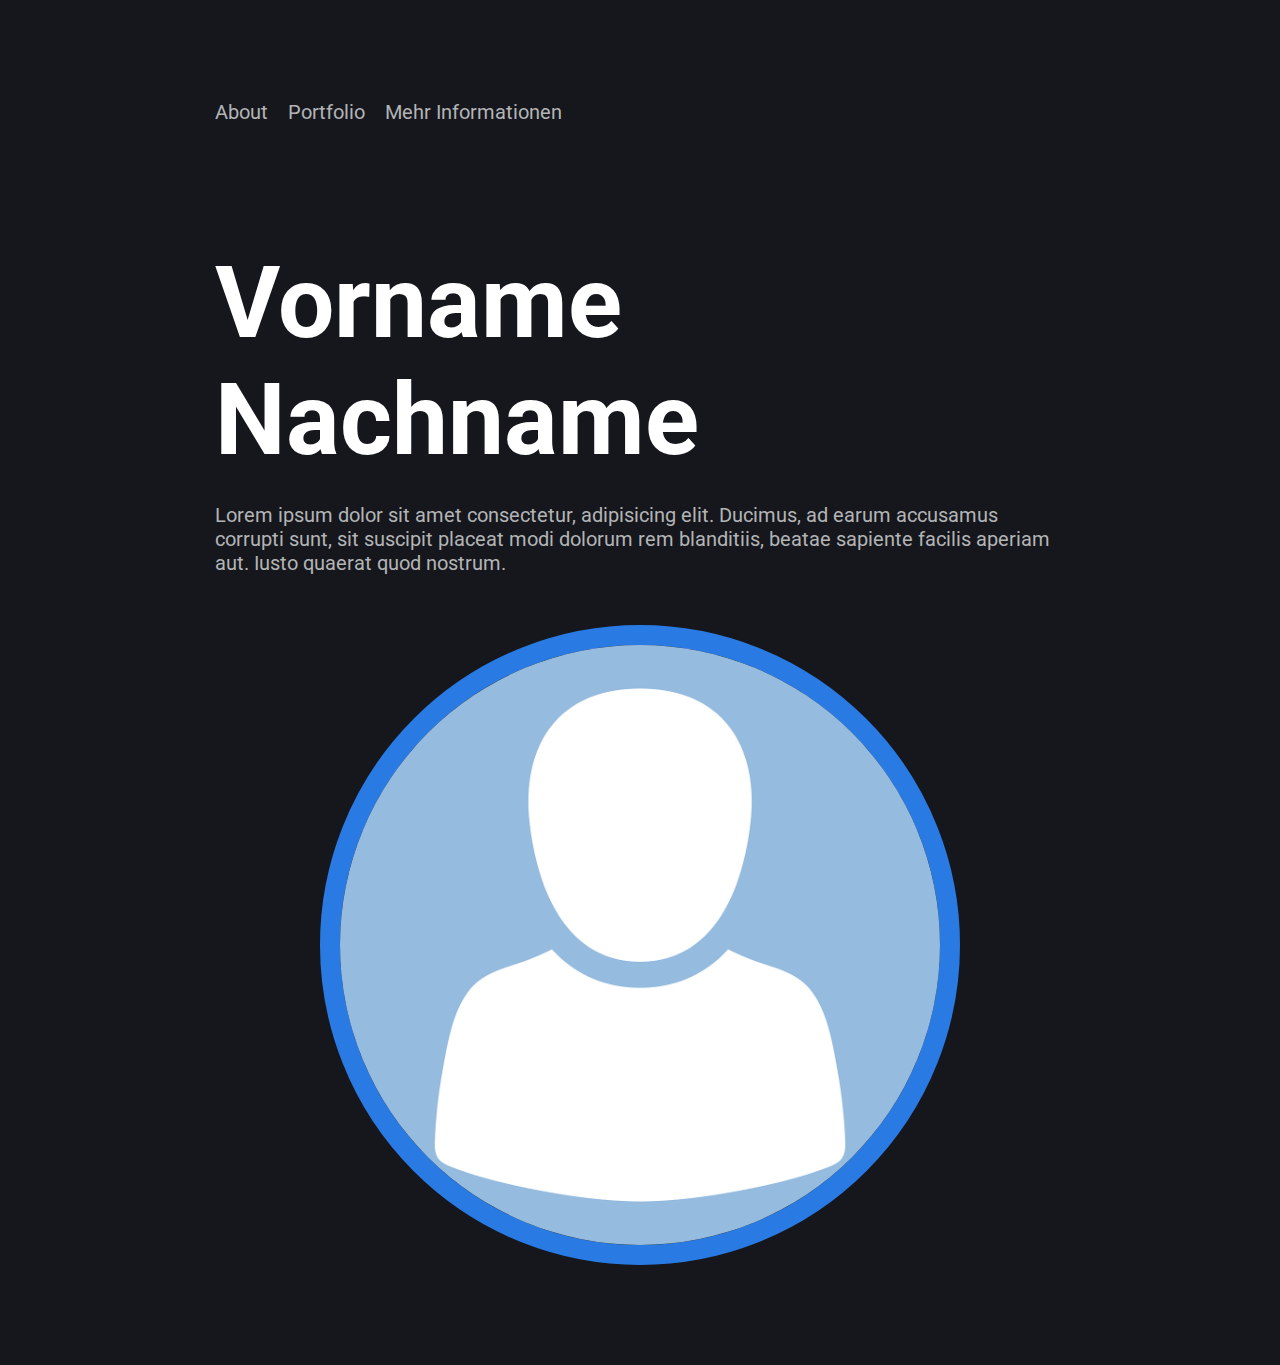
==== index.html @ 5bb06337 "header base layout" ====
<!DOCTYPE html>
<html lang="de">
<head>
    <meta charset="UTF-8">
    <meta name="viewport" content="width=device-width, initial-scale=1.0">
    <title>Portfolio</title>
    <link rel="stylesheet" href="./style.css">
</head>
<body>
    <header>
        <div class="headerText">
            <nav>
                <ul>
                    <li><a href="">About</a></li>
                    <li><a href="">Portfolio</a></li>
                    <li><a href="">Mehr Informationen</a></li>
                </ul>
            </nav>
            <h1>Vorname Nachname</h1>
            <p class="subheader">Lorem ipsum dolor sit amet consectetur, adipisicing elit. Ducimus, ad earum accusamus corrupti sunt, sit suscipit placeat modi dolorum rem blanditiis, beatae sapiente facilis aperiam aut. Iusto quaerat quod nostrum.</p>
        </div>
        <div class="portrait">
            <img src="./images/portraitPlaceholder.webp" alt="Portrait">
        </div>
    </header>
    <section></section>
    <section></section>
    <section></section>
    <footer></footer>
</body>
</html>
---- style.css ----
@import url('https://fonts.googleapis.com/css2?family=Roboto:ital,wght@0,100;0,300;0,400;0,500;0,700;0,900;1,100;1,300;1,400;1,500;1,700;1,900&display=swap');

:root {
   --mainColor: #297AE3;
   --primaryColor: #15171C;
   --secondaryColor: #232933; 
   --lightSecondaryColor: #2E3744;
   --textColor: white;
   --sceondaryTextColor: #B3B4B6;
}

* {
    margin: 0;
    padding: 0;
}

body {
    font-family: 'Roboto', sans-serif;
    min-height: 100vh;
    background-color: var(--primaryColor);
    font-size: 20px;
    color: var(--textColor);
}

header {
    padding: 100px;
    display: flex;
    justify-content: center;
    align-items: center;
    gap: 50px;
    flex-wrap: wrap;
}

.headerText {
    width: 850px;
}

nav {
    margin-bottom: 120px;
}

nav ul {
    list-style: none;
    display: flex;
    gap: 20px;
}

nav a {
    text-decoration: none;
    color: var(--sceondaryTextColor);
}

nav a:hover {
    color: var(--textColor);
}

.portrait {
    height: 600px;
    width: 600px;
    max-width: 70vw;
    max-height: 70vw;
    overflow: hidden;
    border-radius: 50%;
    border: solid 20px var(--mainColor);
    display: flex;
    justify-content: center;
    align-items: center;
}

.portrait img {
    height: 100%;
}

h1 {
    font-size: 100px;
}

.subheader {
    margin-top: 25px;
    color: var(--sceondaryTextColor);
}

@media (max-width: 800px) {
    nav {
        margin-bottom: 75px;
    }
    
    ul {
        justify-content: center;
    }
    nav a {
        font-size: 4vw;
    }

    header {
        padding-left: 25px;
        padding-right: 25px;
        text-align: center;
    }

    h1 {
        font-size: 12vw;
    }
}

@media (max-width: 550px) {
    .portrait {
        border: solid 10px var(--mainColor); 
    }
}
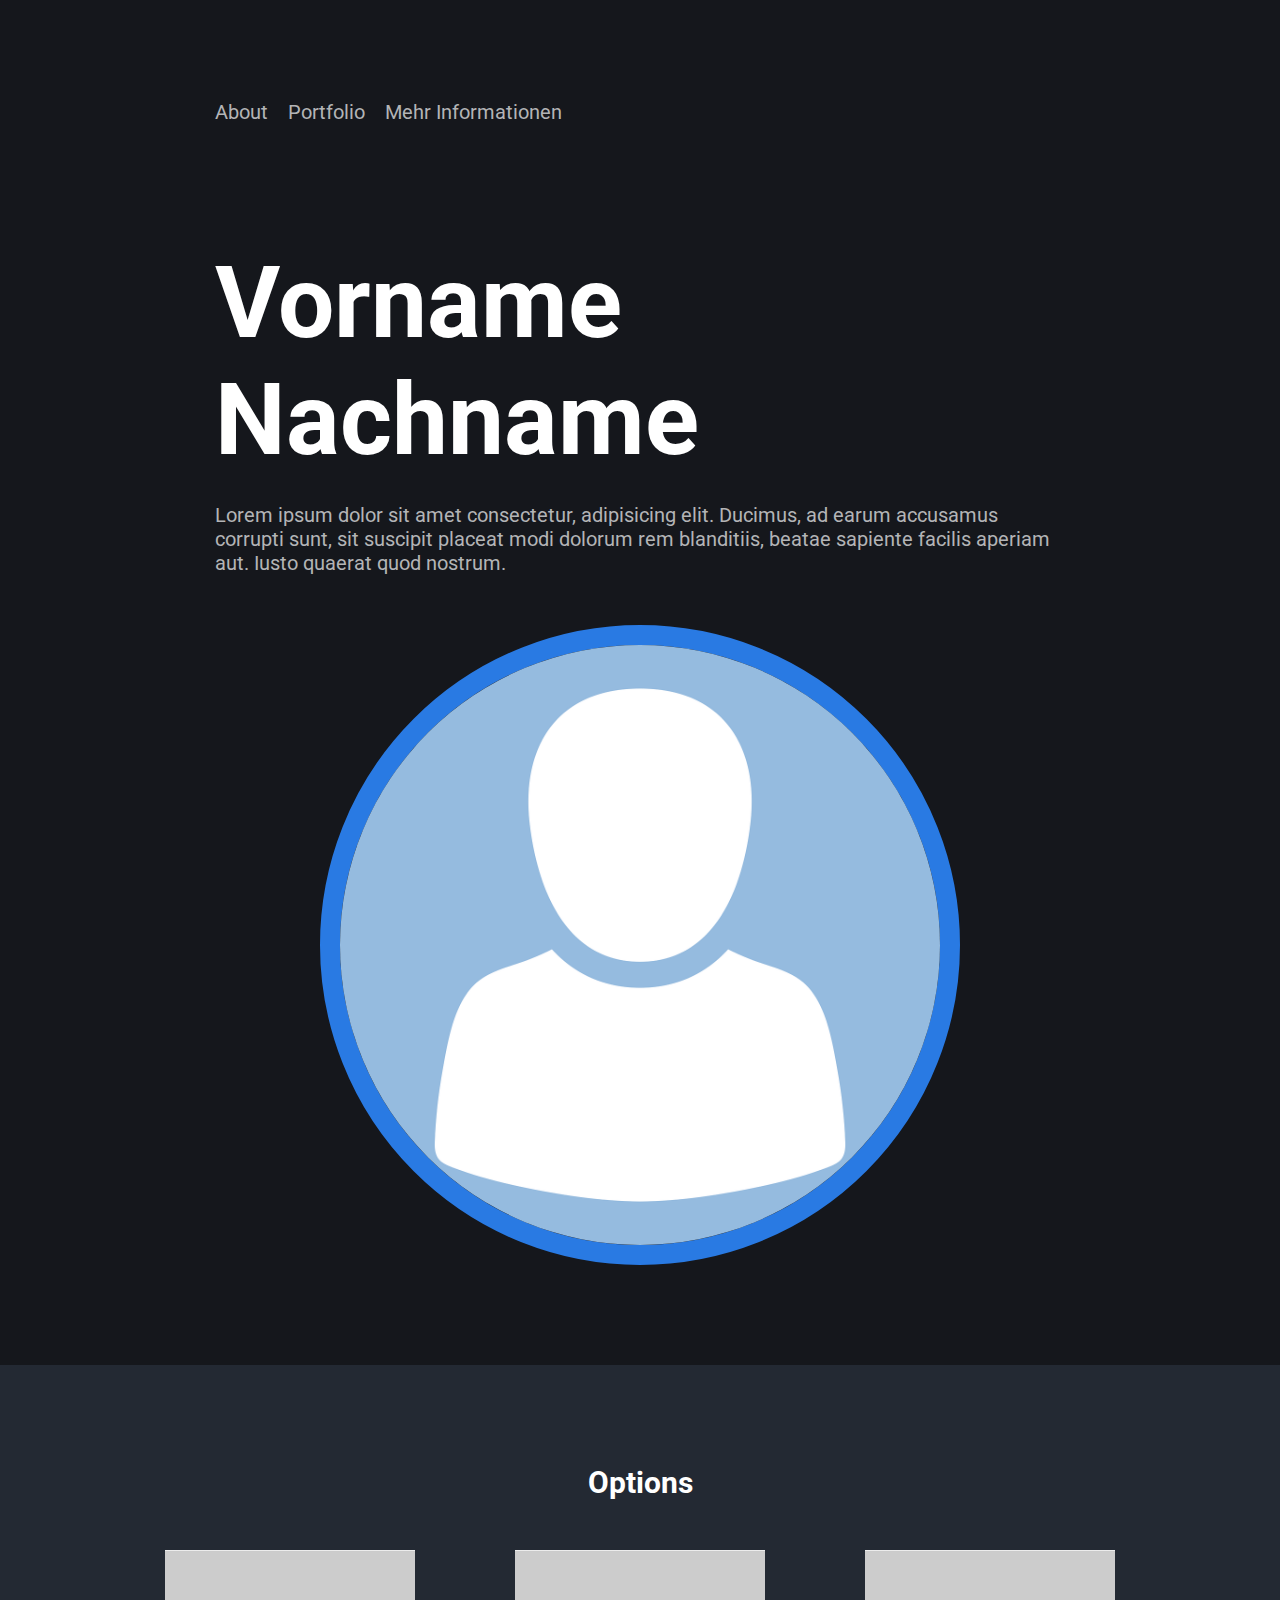
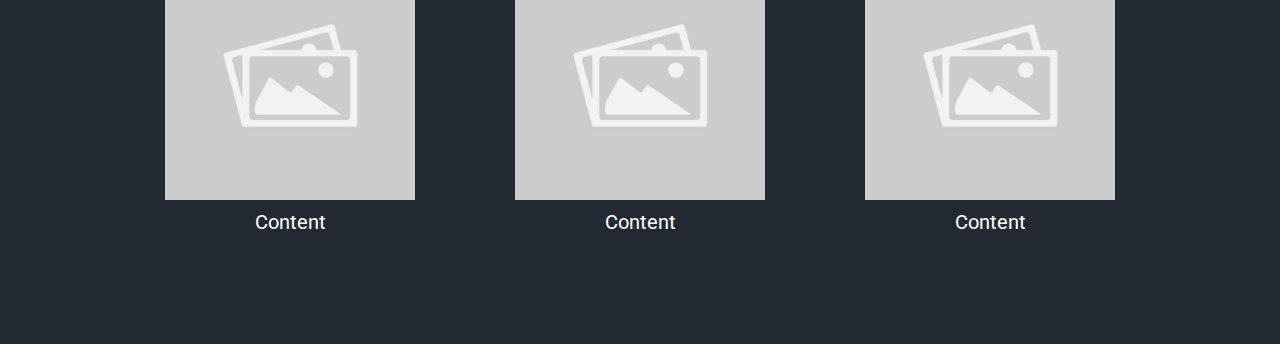
==== commit 3ff6cda3: "base layout display section" ====
--- a/index.html
+++ b/index.html
@@ -23,7 +23,23 @@
             <img src="./images/portraitPlaceholder.webp" alt="Portrait">
         </div>
     </header>
-    <section></section>
+    <section id="display">
+        <h2>Options</h2>
+        <div class="displayContainer">
+            <div class="displayContent">
+                <img src="./images/imagePlaceholder.jpg" alt="Placeholder image">
+                <p>Content</p>
+            </div>
+            <div class="displayContent">
+                <img src="./images/imagePlaceholder.jpg" alt="Placeholder image">
+                <p>Content</p>
+            </div>
+            <div class="displayContent">
+                <img src="./images/imagePlaceholder.jpg" alt="Placeholder image">
+                <p>Content</p>
+            </div>
+        </div>
+    </section>
     <section></section>
     <section></section>
     <footer></footer>
--- a/style.css
+++ b/style.css
@@ -80,6 +80,53 @@
     color: var(--sceondaryTextColor);
 }
 
+#display {
+    padding: 100px 0;
+    background-color: var(--secondaryColor);
+    display: flex;
+    flex-direction: column;
+    justify-content: center;
+    align-items: center;
+}
+
+#display h2 {
+    margin-bottom: 50px;
+}
+
+.displayContainer {
+    display: flex;
+    justify-content: center;
+    align-items: center;
+    gap: 100px;
+    flex-wrap: wrap;
+}
+
+.displayContent {
+    text-align: center;
+    display: flex;
+    flex-direction: column;
+    justify-content: center;
+    align-items: center;
+    max-width: 70vw;
+    max-height: 70vw;    
+}
+
+.displayContent img {
+    width: 100%;
+    max-width: 250px;
+    max-height: 250px;
+}
+
+.displayContent p {
+    margin: 10px;
+}
+
+
+
+
+
+
+
 @media (max-width: 800px) {
     nav {
         margin-bottom: 75px;
@@ -93,13 +140,16 @@
     }
 
     header {
-        padding-left: 25px;
-        padding-right: 25px;
+        padding: 50px 25px;
         text-align: center;
     }
 
     h1 {
         font-size: 12vw;
+    }
+
+    .displayContainer {
+        gap: 25px;
     }
 }
 
@@ -107,4 +157,18 @@
     .portrait {
         border: solid 10px var(--mainColor); 
     }
+
+    .displayContent p {
+        font-size: 4vw;
+    }
+}
+
+@media (max-width: 1020px) {
+    .displayContainer {
+        gap: 25px;
+    }
+
+    .displayContent p {
+        margin: 5px;
+    }
 }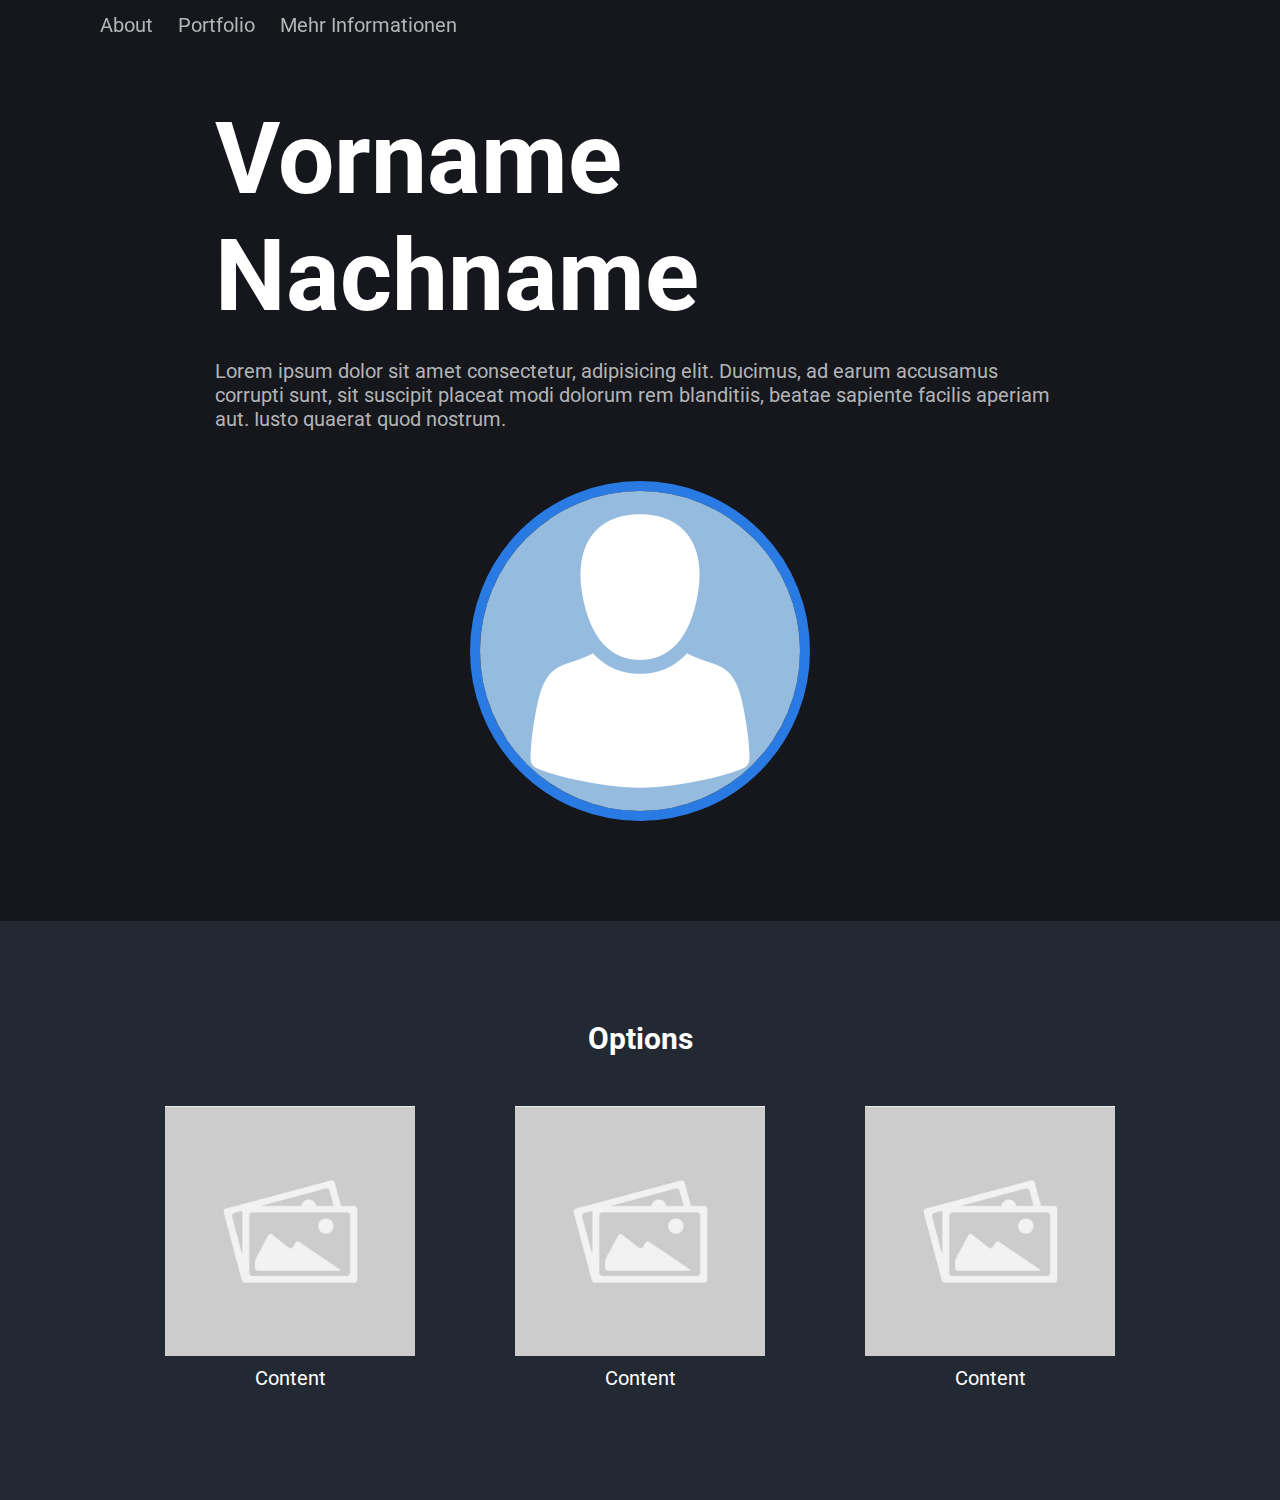
==== commit 1090bc5d: "implemented sticky navBar" ====
--- a/index.html
+++ b/index.html
@@ -7,15 +7,15 @@
     <link rel="stylesheet" href="./style.css">
 </head>
 <body>
+    <nav>
+        <ul>
+            <li><a href="">About</a></li>
+            <li><a href="">Portfolio</a></li>
+            <li><a href="">Mehr Informationen</a></li>
+        </ul>
+    </nav>
     <header>
         <div class="headerText">
-            <nav>
-                <ul>
-                    <li><a href="">About</a></li>
-                    <li><a href="">Portfolio</a></li>
-                    <li><a href="">Mehr Informationen</a></li>
-                </ul>
-            </nav>
             <h1>Vorname Nachname</h1>
             <p class="subheader">Lorem ipsum dolor sit amet consectetur, adipisicing elit. Ducimus, ad earum accusamus corrupti sunt, sit suscipit placeat modi dolorum rem blanditiis, beatae sapiente facilis aperiam aut. Iusto quaerat quod nostrum.</p>
         </div>
@@ -44,4 +44,5 @@
     <section></section>
     <footer></footer>
 </body>
+<script src="./script.js"></script>
 </html>--- a/style.css
+++ b/style.css
@@ -22,6 +22,52 @@
     color: var(--textColor);
 }
 
+nav {
+    position: fixed;
+    top: 0;
+    left: 50%;
+    width: 100vw;
+    margin-left: -50vw;
+    display: flex;
+    padding: 1% 0; 
+    align-items: center;  
+    transition: 0.5s;
+}
+
+nav ul {  
+    position: relative;
+    display: flex;
+    justify-content: center;
+    align-items: center;
+    gap: 25px;
+    margin-left: 100px;
+}
+
+nav ul li {
+    list-style: none;
+}
+
+nav ul li a {
+    text-decoration: none;
+    color: var(--sceondaryTextColor);
+}
+
+nav ul li a:hover {
+    color: var(--textColor);
+}
+
+nav.sticky {
+    background-color: var(--mainColor);
+}
+
+nav.sticky ul li a {
+    color: #15171C;
+}
+
+nav.sticky ul li a:hover {
+    color: var(--lightSecondaryColor);
+}
+
 header {
     padding: 100px;
     display: flex;
@@ -35,36 +81,19 @@
     width: 850px;
 }
 
-nav {
-    margin-bottom: 120px;
-}
-
-nav ul {
-    list-style: none;
-    display: flex;
-    gap: 20px;
-}
-
-nav a {
-    text-decoration: none;
-    color: var(--sceondaryTextColor);
-}
-
-nav a:hover {
-    color: var(--textColor);
-}
-
 .portrait {
-    height: 600px;
-    width: 600px;
-    max-width: 70vw;
-    max-height: 70vw;
+    height: 500px;
+    width: 500px;
+    max-width: 25vw;
+    max-height: 25vw;
     overflow: hidden;
     border-radius: 50%;
-    border: solid 20px var(--mainColor);
-    display: flex;
-    justify-content: center;
-    align-items: center;
+    border: solid 10px var(--mainColor);
+    display: flex;
+    justify-content: center;
+    align-items: center;
+    min-width: 100px;
+    min-height: 100px
 }
 
 .portrait img {
@@ -129,14 +158,15 @@
 
 @media (max-width: 800px) {
     nav {
-        margin-bottom: 75px;
-    }
-    
-    ul {
         justify-content: center;
     }
+
+    nav ul {
+        margin-left: 0;
+    }
+
     nav a {
-        font-size: 4vw;
+        font-size: calc(18px +1.5vw);
     }
 
     header {
@@ -148,27 +178,32 @@
         font-size: 12vw;
     }
 
+    #display {
+        padding-top: 50px;
+    }
+
     .displayContainer {
         gap: 25px;
+
+    }
+
+    .portrait {
+        border: solid 8px var(--mainColor);
     }
 }
 
 @media (max-width: 550px) {
-    .portrait {
-        border: solid 10px var(--mainColor); 
+    nav a {
+        font-size: calc(12px + 0.9vw);
     }
 
     .displayContent p {
-        font-size: 4vw;
+        font-size: 8px;
     }
 }
 
 @media (max-width: 1020px) {
-    .displayContainer {
-        gap: 25px;
-    }
-
     .displayContent p {
         margin: 5px;
     }
-}+}
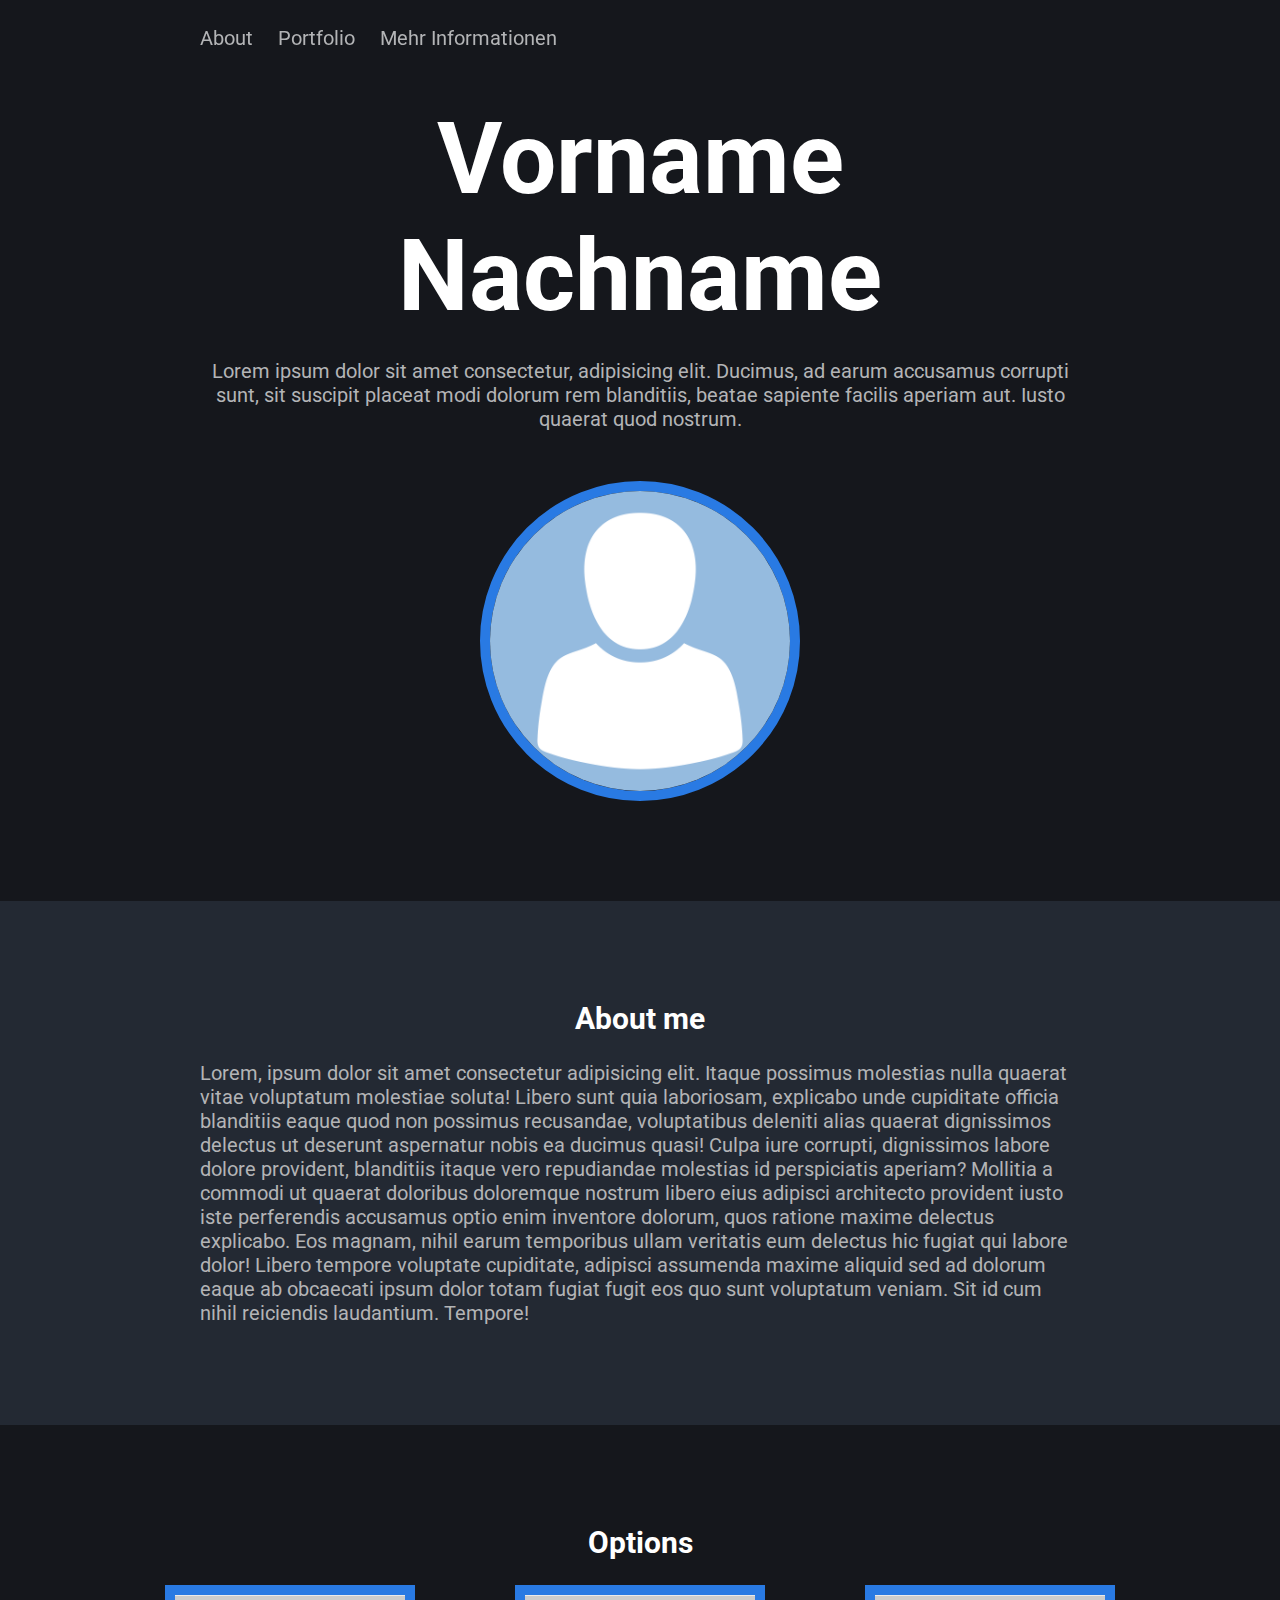
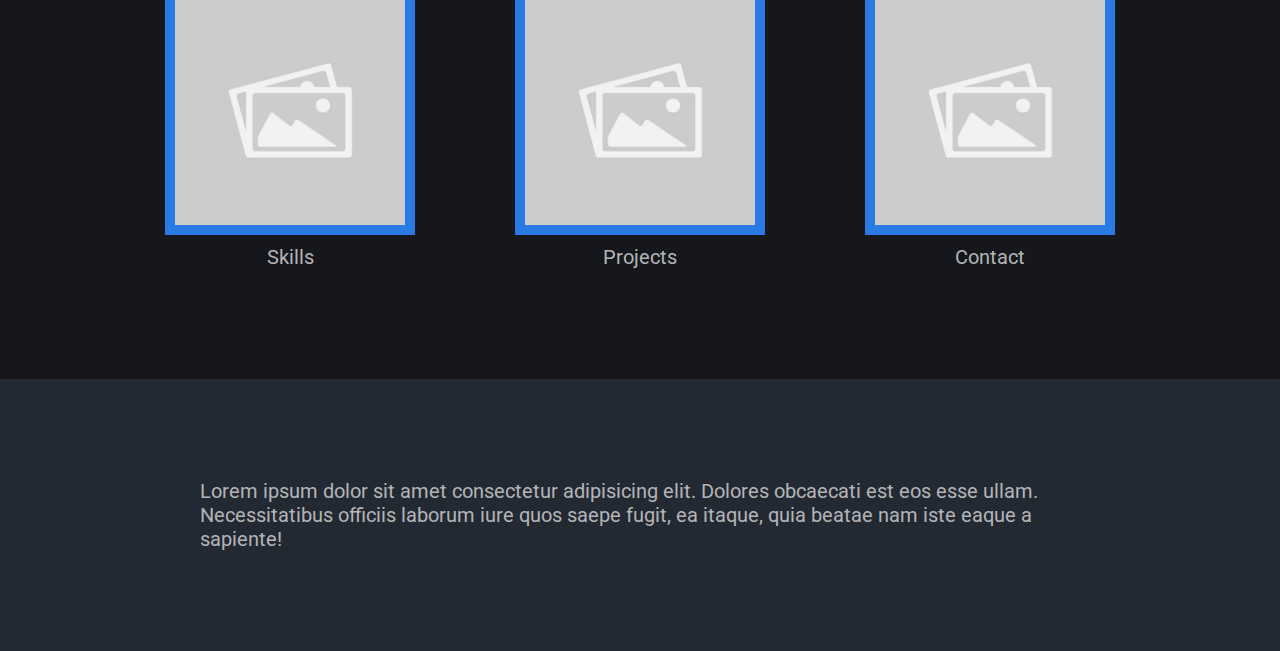
==== commit ca3d42f7: "base layout and responsive" ====
--- a/index.html
+++ b/index.html
@@ -9,9 +9,9 @@
 <body>
     <nav>
         <ul>
-            <li><a href="">About</a></li>
-            <li><a href="">Portfolio</a></li>
-            <li><a href="">Mehr Informationen</a></li>
+            <li><a href="#about">About</a></li>
+            <li><a href="#display">Portfolio</a></li>
+            <li><a href="#more">Mehr Informationen</a></li>
         </ul>
     </nav>
     <header>
@@ -23,26 +23,28 @@
             <img src="./images/portraitPlaceholder.webp" alt="Portrait">
         </div>
     </header>
+    <section id="about">
+        <h2>About me</h2>
+        <p class="aboutText">Lorem, ipsum dolor sit amet consectetur adipisicing elit. Itaque possimus molestias nulla quaerat vitae voluptatum molestiae soluta! Libero sunt quia laboriosam, explicabo unde cupiditate officia blanditiis eaque quod non possimus recusandae, voluptatibus deleniti alias quaerat dignissimos delectus ut deserunt aspernatur nobis ea ducimus quasi! Culpa iure corrupti, dignissimos labore dolore provident, blanditiis itaque vero repudiandae molestias id perspiciatis aperiam? Mollitia a commodi ut quaerat doloribus doloremque nostrum libero eius adipisci architecto provident iusto iste perferendis accusamus optio enim inventore dolorum, quos ratione maxime delectus explicabo. Eos magnam, nihil earum temporibus ullam veritatis eum delectus hic fugiat qui labore dolor! Libero tempore voluptate cupiditate, adipisci assumenda maxime aliquid sed ad dolorum eaque ab obcaecati ipsum dolor totam fugiat fugit eos quo sunt voluptatum veniam. Sit id cum nihil reiciendis laudantium. Tempore!</p>
+    </section>
     <section id="display">
         <h2>Options</h2>
         <div class="displayContainer">
             <div class="displayContent">
                 <img src="./images/imagePlaceholder.jpg" alt="Placeholder image">
-                <p>Content</p>
+                <p>Skills</p>
             </div>
             <div class="displayContent">
                 <img src="./images/imagePlaceholder.jpg" alt="Placeholder image">
-                <p>Content</p>
+                <p>Projects</p>
             </div>
             <div class="displayContent">
                 <img src="./images/imagePlaceholder.jpg" alt="Placeholder image">
-                <p>Content</p>
+                <p>Contact</p>
             </div>
         </div>
     </section>
-    <section></section>
-    <section></section>
-    <footer></footer>
+    <footer id="more">Lorem ipsum dolor sit amet consectetur adipisicing elit. Dolores obcaecati est eos esse ullam. Necessitatibus officiis laborum iure quos saepe fugit, ea itaque, quia beatae nam iste eaque a sapiente!</footer>
 </body>
 <script src="./script.js"></script>
 </html>--- a/style.css
+++ b/style.css
@@ -12,6 +12,7 @@
 * {
     margin: 0;
     padding: 0;
+    box-sizing: border-box;
 }
 
 body {
@@ -29,7 +30,7 @@
     width: 100vw;
     margin-left: -50vw;
     display: flex;
-    padding: 1% 0; 
+    padding: 2% 0; 
     align-items: center;  
     transition: 0.5s;
 }
@@ -40,7 +41,7 @@
     justify-content: center;
     align-items: center;
     gap: 25px;
-    margin-left: 100px;
+    margin-left: 200px;
 }
 
 nav ul li {
@@ -58,9 +59,11 @@
 
 nav.sticky {
     background-color: var(--mainColor);
+    padding: 1%;
 }
 
 nav.sticky ul li a {
+    transition: ease-in 0.2s;
     color: #15171C;
 }
 
@@ -69,16 +72,15 @@
 }
 
 header {
-    padding: 100px;
-    display: flex;
-    justify-content: center;
-    align-items: center;
-    gap: 50px;
+    padding: 100px 200px;
+    display: flex;
+    justify-content: space-between;
+    align-items: center;
     flex-wrap: wrap;
 }
 
 .headerText {
-    width: 850px;
+    width: 950px;
 }
 
 .portrait {
@@ -104,14 +106,23 @@
     font-size: 100px;
 }
 
-.subheader {
+.subheader, .aboutText {
     margin-top: 25px;
     color: var(--sceondaryTextColor);
+}
+
+#about {
+    padding: 100px 200px;
+    background-color: var(--secondaryColor);
+    display: flex;
+    flex-direction: column;
+    justify-content: center;
+    align-items: center;
 }
 
 #display {
     padding: 100px 0;
-    background-color: var(--secondaryColor);
+    background-color: var(--primaryColor);
     display: flex;
     flex-direction: column;
     justify-content: center;
@@ -119,7 +130,7 @@
 }
 
 #display h2 {
-    margin-bottom: 50px;
+    margin-bottom: 25px;
 }
 
 .displayContainer {
@@ -137,17 +148,28 @@
     justify-content: center;
     align-items: center;
     max-width: 70vw;
-    max-height: 70vw;    
+    max-height: 70vw;  
+    color: var(--sceondaryTextColor);
 }
 
 .displayContent img {
     width: 100%;
     max-width: 250px;
     max-height: 250px;
+    border: solid 10px var(--mainColor);
 }
 
 .displayContent p {
     margin: 10px;
+}
+
+footer {
+    background-color: var(--secondaryColor);
+    padding: 100px 200px;
+    display: flex;
+    justify-content: center;
+    align-items: center;
+    color: var(--sceondaryTextColor);
 }
 
 
@@ -170,8 +192,11 @@
     }
 
     header {
-        padding: 50px 25px;
-        text-align: center;
+        padding: 50px;
+    }
+
+    #about, footer {
+        padding: 50px;
     }
 
     h1 {
@@ -180,11 +205,6 @@
 
     #display {
         padding-top: 50px;
-    }
-
-    .displayContainer {
-        gap: 25px;
-
     }
 
     .portrait {
@@ -198,7 +218,7 @@
     }
 
     .displayContent p {
-        font-size: 8px;
+        font-size: calc(12px + 0.9vw);
     }
 }
 
@@ -206,4 +226,19 @@
     .displayContent p {
         margin: 5px;
     }
-}
+
+    .displayContainer {
+        gap: 25px;
+    }
+}
+
+@media (max-width: 1800px) {
+    header {
+        justify-content: center;
+        text-align: center;
+    }
+
+    .portrait {
+        margin-top: 50px;
+    }
+}
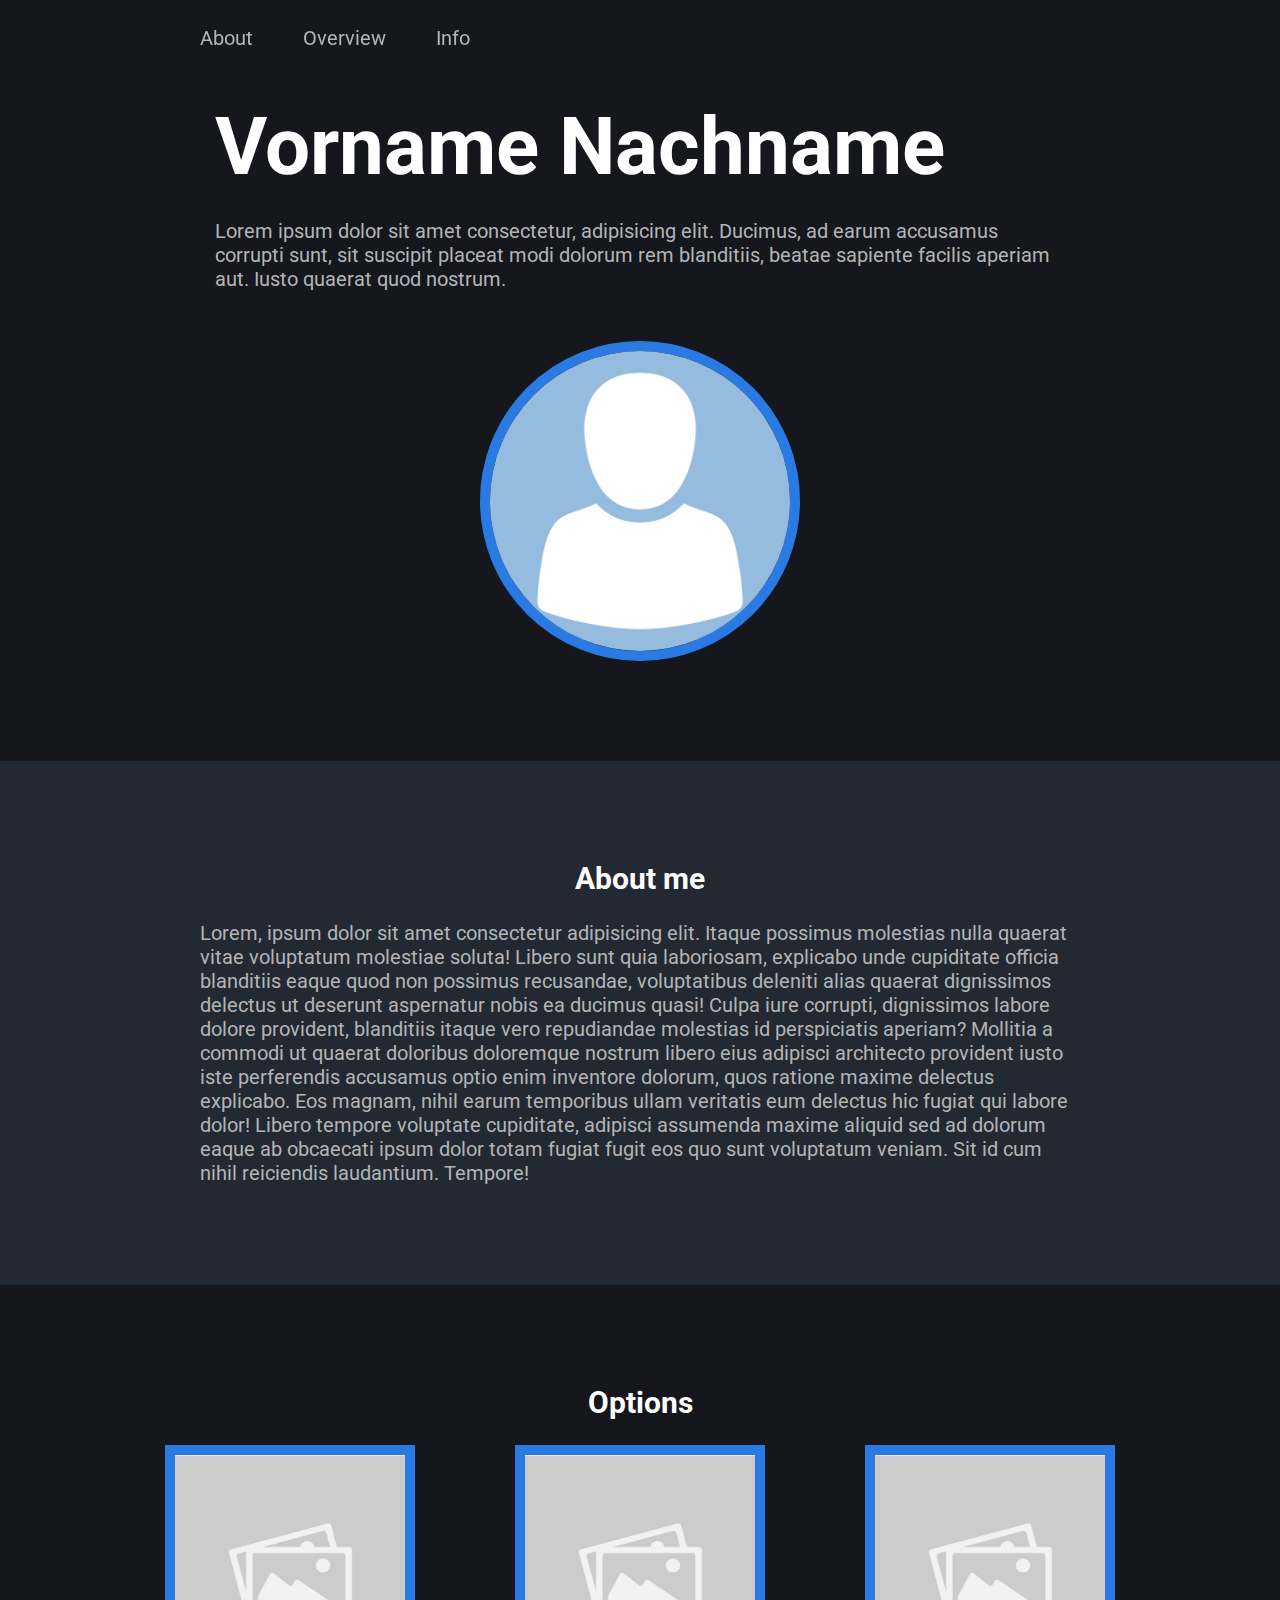
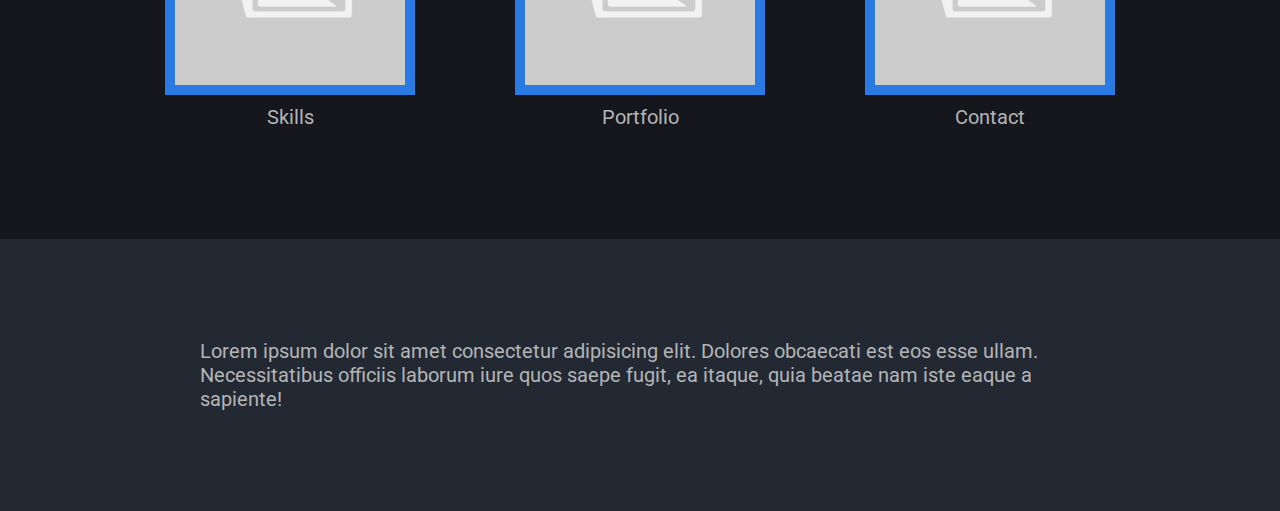
==== commit c16f3e8d: "added home button to navbar" ====
--- a/index.html
+++ b/index.html
@@ -10,8 +10,9 @@
     <nav>
         <ul>
             <li><a href="#about">About</a></li>
-            <li><a href="#display">Portfolio</a></li>
-            <li><a href="#more">Mehr Informationen</a></li>
+            <li><a href="#overview">Overview</a></li>
+            <li><a href="#info">Info</a></li>
+            <li id="home"><a href="#">Home</a></li>
         </ul>
     </nav>
     <header>
@@ -27,24 +28,24 @@
         <h2>About me</h2>
         <p class="aboutText">Lorem, ipsum dolor sit amet consectetur adipisicing elit. Itaque possimus molestias nulla quaerat vitae voluptatum molestiae soluta! Libero sunt quia laboriosam, explicabo unde cupiditate officia blanditiis eaque quod non possimus recusandae, voluptatibus deleniti alias quaerat dignissimos delectus ut deserunt aspernatur nobis ea ducimus quasi! Culpa iure corrupti, dignissimos labore dolore provident, blanditiis itaque vero repudiandae molestias id perspiciatis aperiam? Mollitia a commodi ut quaerat doloribus doloremque nostrum libero eius adipisci architecto provident iusto iste perferendis accusamus optio enim inventore dolorum, quos ratione maxime delectus explicabo. Eos magnam, nihil earum temporibus ullam veritatis eum delectus hic fugiat qui labore dolor! Libero tempore voluptate cupiditate, adipisci assumenda maxime aliquid sed ad dolorum eaque ab obcaecati ipsum dolor totam fugiat fugit eos quo sunt voluptatum veniam. Sit id cum nihil reiciendis laudantium. Tempore!</p>
     </section>
-    <section id="display">
+    <section id="overview">
         <h2>Options</h2>
-        <div class="displayContainer">
-            <div class="displayContent">
+        <div class="overviewContainer">
+            <div class="overviewContent">
                 <img src="./images/imagePlaceholder.jpg" alt="Placeholder image">
                 <p>Skills</p>
             </div>
-            <div class="displayContent">
+            <div class="overviewContent">
                 <img src="./images/imagePlaceholder.jpg" alt="Placeholder image">
-                <p>Projects</p>
+                <p>Portfolio</p>
             </div>
-            <div class="displayContent">
+            <div class="overviewContent">
                 <img src="./images/imagePlaceholder.jpg" alt="Placeholder image">
                 <p>Contact</p>
             </div>
         </div>
     </section>
-    <footer id="more">Lorem ipsum dolor sit amet consectetur adipisicing elit. Dolores obcaecati est eos esse ullam. Necessitatibus officiis laborum iure quos saepe fugit, ea itaque, quia beatae nam iste eaque a sapiente!</footer>
+    <footer id="info">Lorem ipsum dolor sit amet consectetur adipisicing elit. Dolores obcaecati est eos esse ullam. Necessitatibus officiis laborum iure quos saepe fugit, ea itaque, quia beatae nam iste eaque a sapiente!</footer>
 </body>
 <script src="./script.js"></script>
 </html>--- a/style.css
+++ b/style.css
@@ -26,9 +26,8 @@
 nav {
     position: fixed;
     top: 0;
-    left: 50%;
+    left: 0;
     width: 100vw;
-    margin-left: -50vw;
     display: flex;
     padding: 2% 0; 
     align-items: center;  
@@ -40,8 +39,8 @@
     display: flex;
     justify-content: center;
     align-items: center;
-    gap: 25px;
-    margin-left: 200px;
+    gap: 50px;
+    padding-left: 200px;
 }
 
 nav ul li {
@@ -59,7 +58,7 @@
 
 nav.sticky {
     background-color: var(--mainColor);
-    padding: 1%;
+    padding: 0.7% 0;
 }
 
 nav.sticky ul li a {
@@ -74,13 +73,14 @@
 header {
     padding: 100px 200px;
     display: flex;
-    justify-content: space-between;
-    align-items: center;
-    flex-wrap: wrap;
+    justify-content: center;
+    gap: 50px;
+    align-items: center;
+    flex-wrap: wrap; 
 }
 
 .headerText {
-    width: 950px;
+    width: 850px;
 }
 
 .portrait {
@@ -103,7 +103,7 @@
 }
 
 h1 {
-    font-size: 100px;
+    font-size: 80px;
 }
 
 .subheader, .aboutText {
@@ -120,7 +120,7 @@
     align-items: center;
 }
 
-#display {
+#overview {
     padding: 100px 0;
     background-color: var(--primaryColor);
     display: flex;
@@ -129,11 +129,11 @@
     align-items: center;
 }
 
-#display h2 {
+#overview h2 {
     margin-bottom: 25px;
 }
 
-.displayContainer {
+.overviewContainer {
     display: flex;
     justify-content: center;
     align-items: center;
@@ -141,7 +141,7 @@
     flex-wrap: wrap;
 }
 
-.displayContent {
+.overviewContent {
     text-align: center;
     display: flex;
     flex-direction: column;
@@ -152,14 +152,15 @@
     color: var(--sceondaryTextColor);
 }
 
-.displayContent img {
+.overviewContent img {
     width: 100%;
     max-width: 250px;
     max-height: 250px;
     border: solid 10px var(--mainColor);
-}
-
-.displayContent p {
+    /* border-radius: 50%; */
+}
+
+.overviewContent p {
     margin: 10px;
 }
 
@@ -185,6 +186,8 @@
 
     nav ul {
         margin-left: 0;
+        gap: 50px;
+        padding-left: 0;
     }
 
     nav a {
@@ -193,6 +196,7 @@
 
     header {
         padding: 50px;
+        text-align: center;
     }
 
     #about, footer {
@@ -200,10 +204,11 @@
     }
 
     h1 {
-        font-size: 12vw;
-    }
-
-    #display {
+        font-size: calc(40px + 0.9vw);
+        margin-top: 25px;
+    }
+
+    #overview {
         padding-top: 50px;
     }
 
@@ -213,32 +218,37 @@
 }
 
 @media (max-width: 550px) {
+    nav ul {
+        gap: 25px;
+    }
+
     nav a {
         font-size: calc(12px + 0.9vw);
     }
 
-    .displayContent p {
+    .overviewContent p {
         font-size: calc(12px + 0.9vw);
     }
 }
 
 @media (max-width: 1020px) {
-    .displayContent p {
+       h1 {
+            font-size: calc(40px + 0.9vw);
+        }
+
+    .overviewContent p {
         margin: 5px;
     }
 
-    .displayContainer {
+    .overviewContainer {
         gap: 25px;
     }
 }
 
-@media (max-width: 1800px) {
-    header {
-        justify-content: center;
-        text-align: center;
-    }
-
-    .portrait {
-        margin-top: 50px;
-    }
-}
+#home {
+    opacity: 0;
+}
+
+#home.show {
+    opacity: 1;
+}
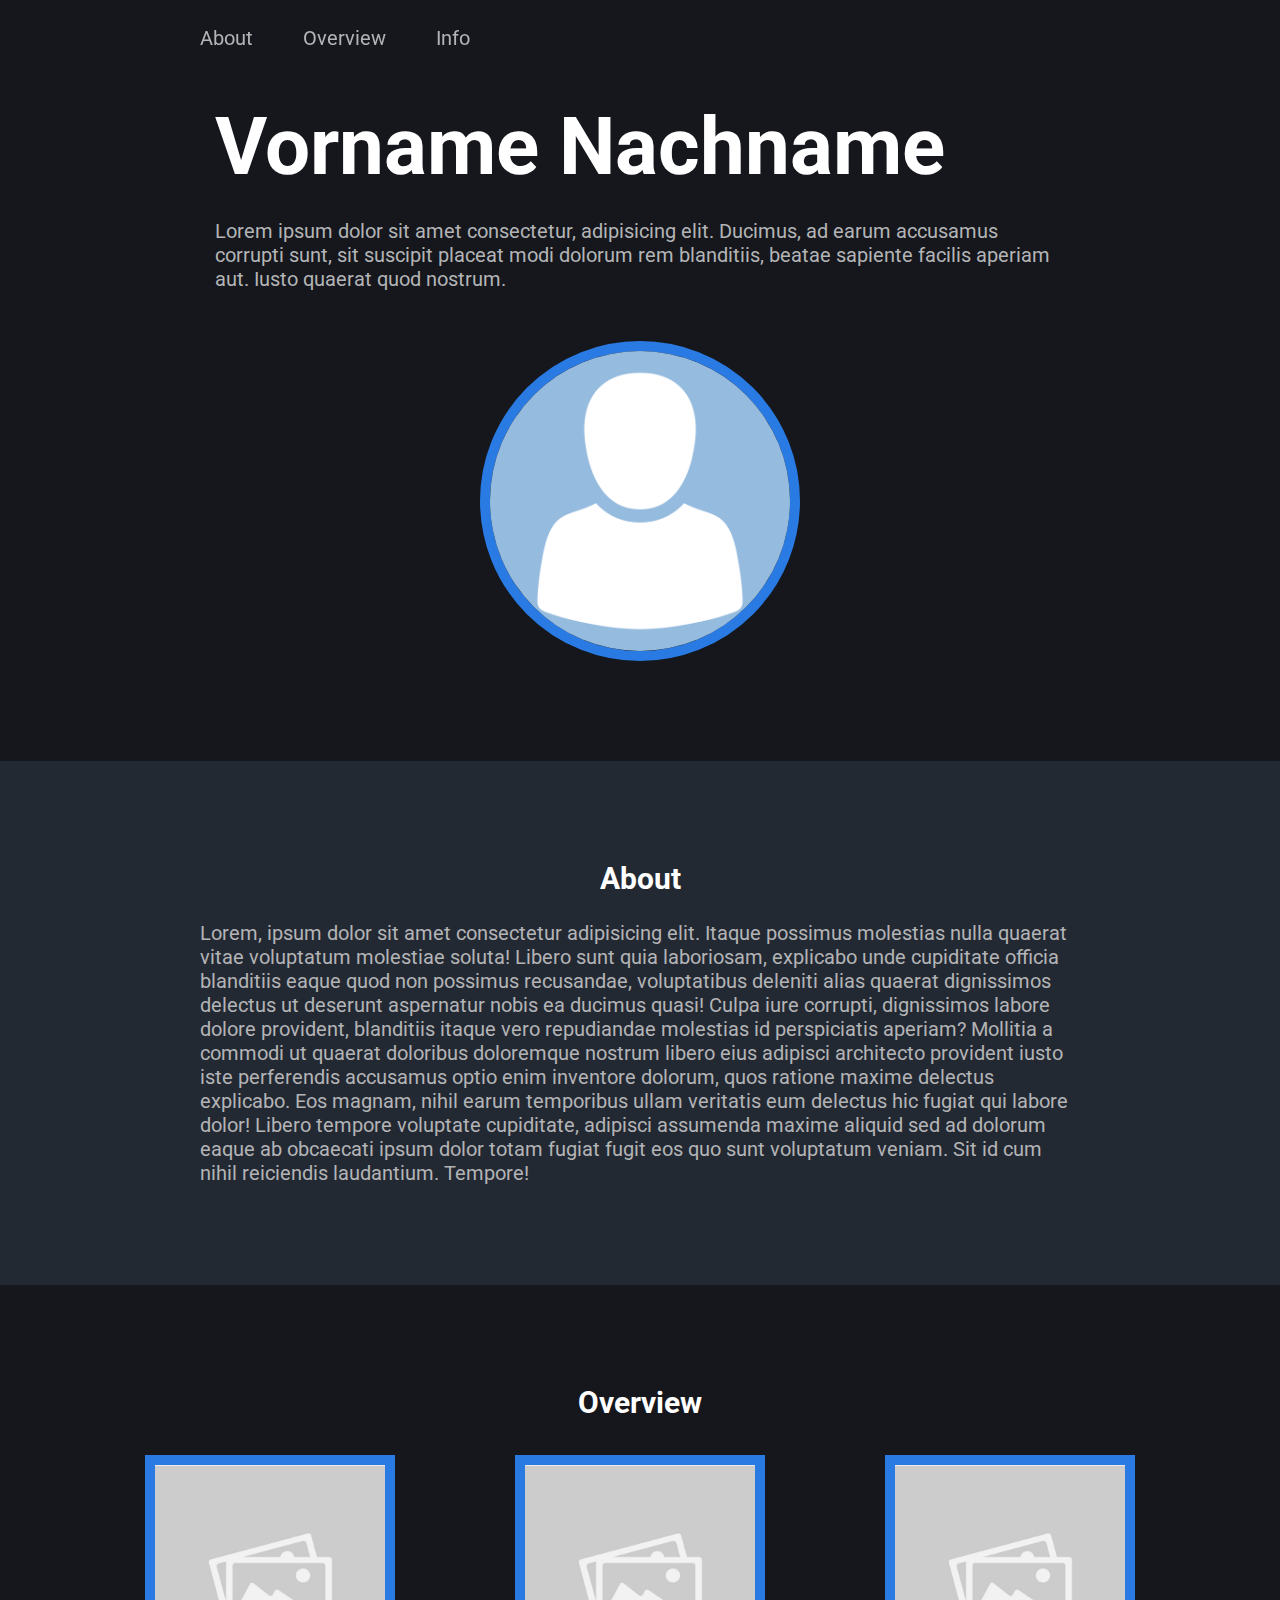
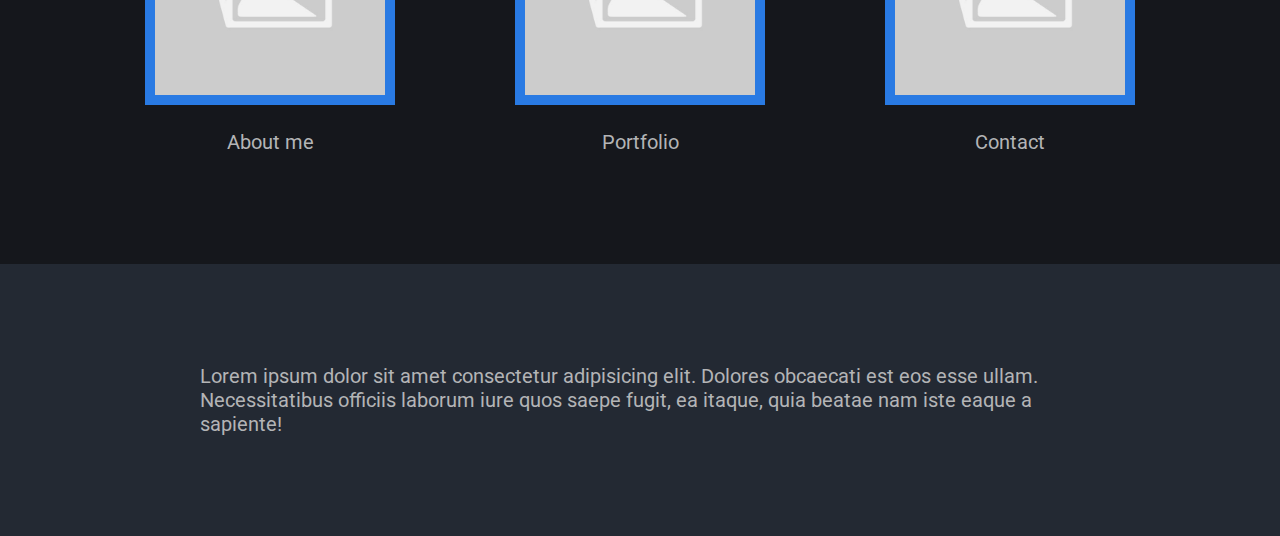
==== commit 2b000c07: "linked pages" ====
--- a/index.html
+++ b/index.html
@@ -25,27 +25,27 @@
         </div>
     </header>
     <section id="about">
-        <h2>About me</h2>
+        <h2>About</h2>
         <p class="aboutText">Lorem, ipsum dolor sit amet consectetur adipisicing elit. Itaque possimus molestias nulla quaerat vitae voluptatum molestiae soluta! Libero sunt quia laboriosam, explicabo unde cupiditate officia blanditiis eaque quod non possimus recusandae, voluptatibus deleniti alias quaerat dignissimos delectus ut deserunt aspernatur nobis ea ducimus quasi! Culpa iure corrupti, dignissimos labore dolore provident, blanditiis itaque vero repudiandae molestias id perspiciatis aperiam? Mollitia a commodi ut quaerat doloribus doloremque nostrum libero eius adipisci architecto provident iusto iste perferendis accusamus optio enim inventore dolorum, quos ratione maxime delectus explicabo. Eos magnam, nihil earum temporibus ullam veritatis eum delectus hic fugiat qui labore dolor! Libero tempore voluptate cupiditate, adipisci assumenda maxime aliquid sed ad dolorum eaque ab obcaecati ipsum dolor totam fugiat fugit eos quo sunt voluptatum veniam. Sit id cum nihil reiciendis laudantium. Tempore!</p>
     </section>
     <section id="overview">
-        <h2>Options</h2>
+        <h2>Overview</h2>
         <div class="overviewContainer">
             <div class="overviewContent">
-                <img src="./images/imagePlaceholder.jpg" alt="Placeholder image">
-                <p>Skills</p>
+                <a href="./about/about.html"><img src="./images/imagePlaceholder.jpg" alt="Placeholder image"></a>
+                <a href="./about/about.html">About me</a>
             </div>
             <div class="overviewContent">
-                <img src="./images/imagePlaceholder.jpg" alt="Placeholder image">
-                <p>Portfolio</p>
+                <a href="./portfolio/portfolio.html"><img src="./images/imagePlaceholder.jpg" alt="Placeholder image"></a>
+                <a href="./portfolio/portfolio.html"">Portfolio</a>
             </div>
             <div class="overviewContent">
-                <img src="./images/imagePlaceholder.jpg" alt="Placeholder image">
-                <p>Contact</p>
+                <a href="./contact/contact.html"><img src="./images/imagePlaceholder.jpg" alt="Placeholder image"></a>
+                <a href="./contact/contact.html">Contact</a>
             </div>
         </div>
     </section>
     <footer id="info">Lorem ipsum dolor sit amet consectetur adipisicing elit. Dolores obcaecati est eos esse ullam. Necessitatibus officiis laborum iure quos saepe fugit, ea itaque, quia beatae nam iste eaque a sapiente!</footer>
+    <script src="./script.js"></script>
 </body>
-<script src="./script.js"></script>
 </html>--- a/style.css
+++ b/style.css
@@ -47,7 +47,7 @@
     list-style: none;
 }
 
-nav ul li a {
+nav ul li a, .overviewContainer a {
     text-decoration: none;
     color: var(--sceondaryTextColor);
 }
@@ -160,7 +160,7 @@
     /* border-radius: 50%; */
 }
 
-.overviewContent p {
+.overviewContent a {
     margin: 10px;
 }
 
